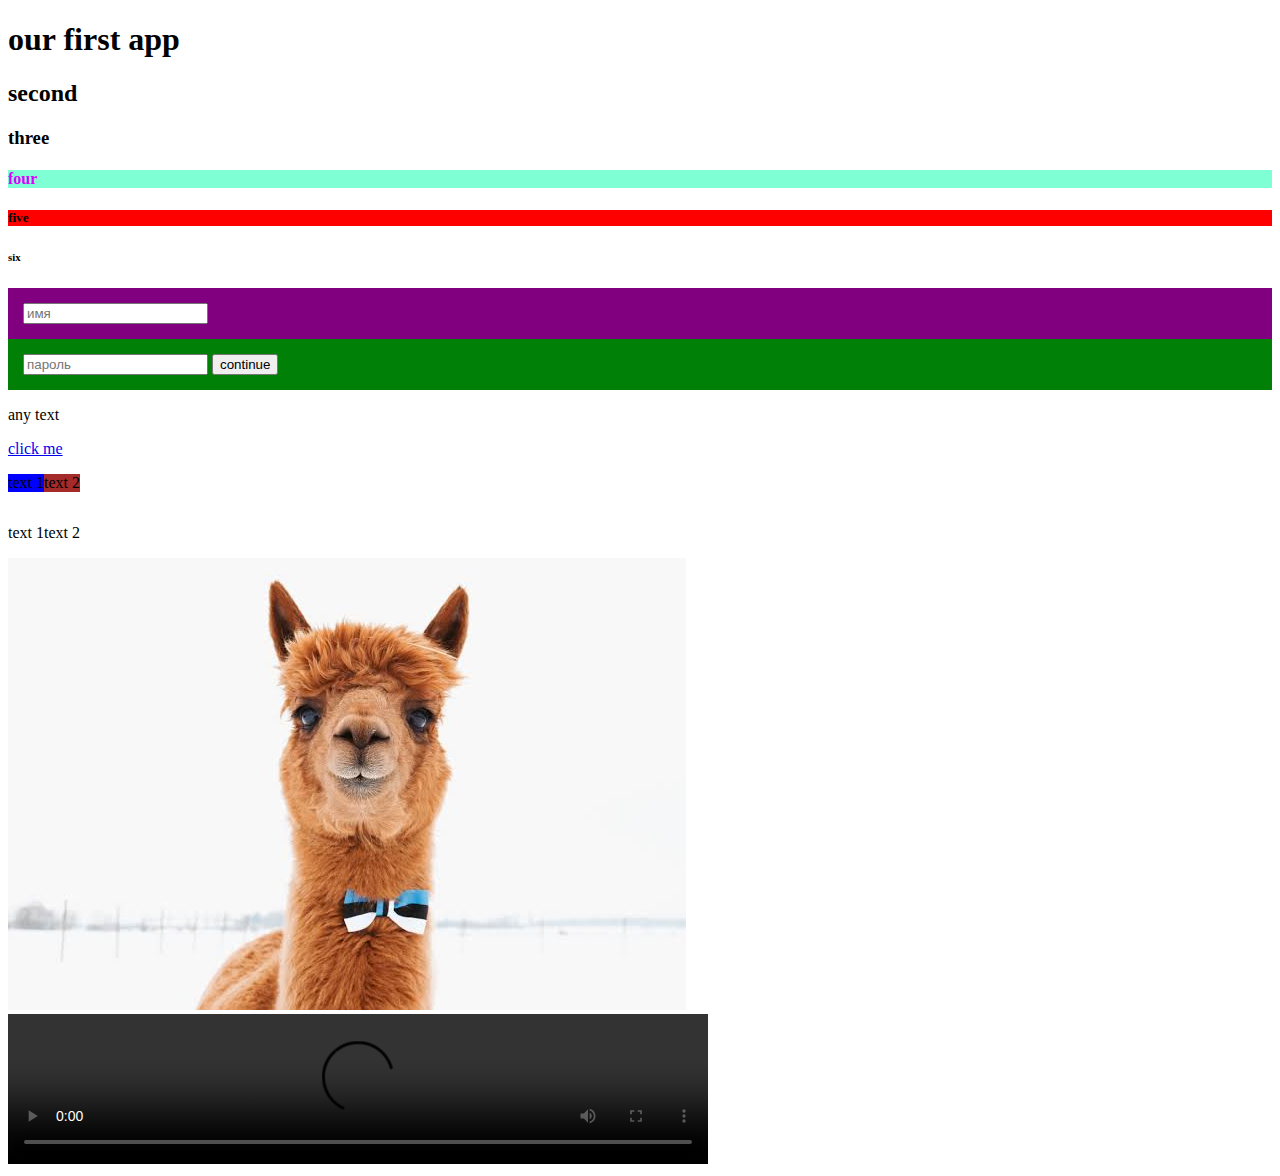
==== index.html @ 18067cea "test" ====
<!DOCTYPE html>
<html lang="en">
<head>
    <meta charset="UTF-8">
    <meta name="viewport" content="width=device-width, initial-scale=1.0">
    <title>Document</title>
    <link rel="stylesheet" type="text/css" href="style.css"/>
</head>
<body>
    <!-- headers comments io-->
    <h1>our first app </h1>
    <h2 >second</h2>
    <h3 >three</h3>
    <h4 style="background-color: aquamarine; color: rgb(221, 0, 255);">four</h4>
    <h5 style="background-color: red;">five</h5>
    <h6>six</h6>
    <!--input html elements-->
    <div style="background-color: purple; padding: 15px;">
<input placeholder="имя" type="name"/>
    </div>
    <div style="background-color: rgb(0, 128, 6); padding: 15px;">
        <input placeholder="пароль" type="password"/>
        <button>continue</button>
    </div>
    <!--zhanel--> 
    <p>any text</p>
    <a href="https://m.krisha.kz/data/rent_contract_ru.pdf" target="_blank
    ">click me</a>
    <div id="container1" >
    <p style="background-color: blue;"> text 1</p>
    <p style="background-color: brown;">text 2</p>
    </div>
    <div class="container2" >
        <p > text 1</p>
        <p >text 2</p>
        </div>
        <img src="pic.jpg" alt="alpaka">
        <video width="700" controls>
            <source src="Свадьба 14 число.mp4">
        </video>
</body>
</html>
---- style.css ----
#container1 {
    display: flex;
}
.container2 {
    display: flex;
}
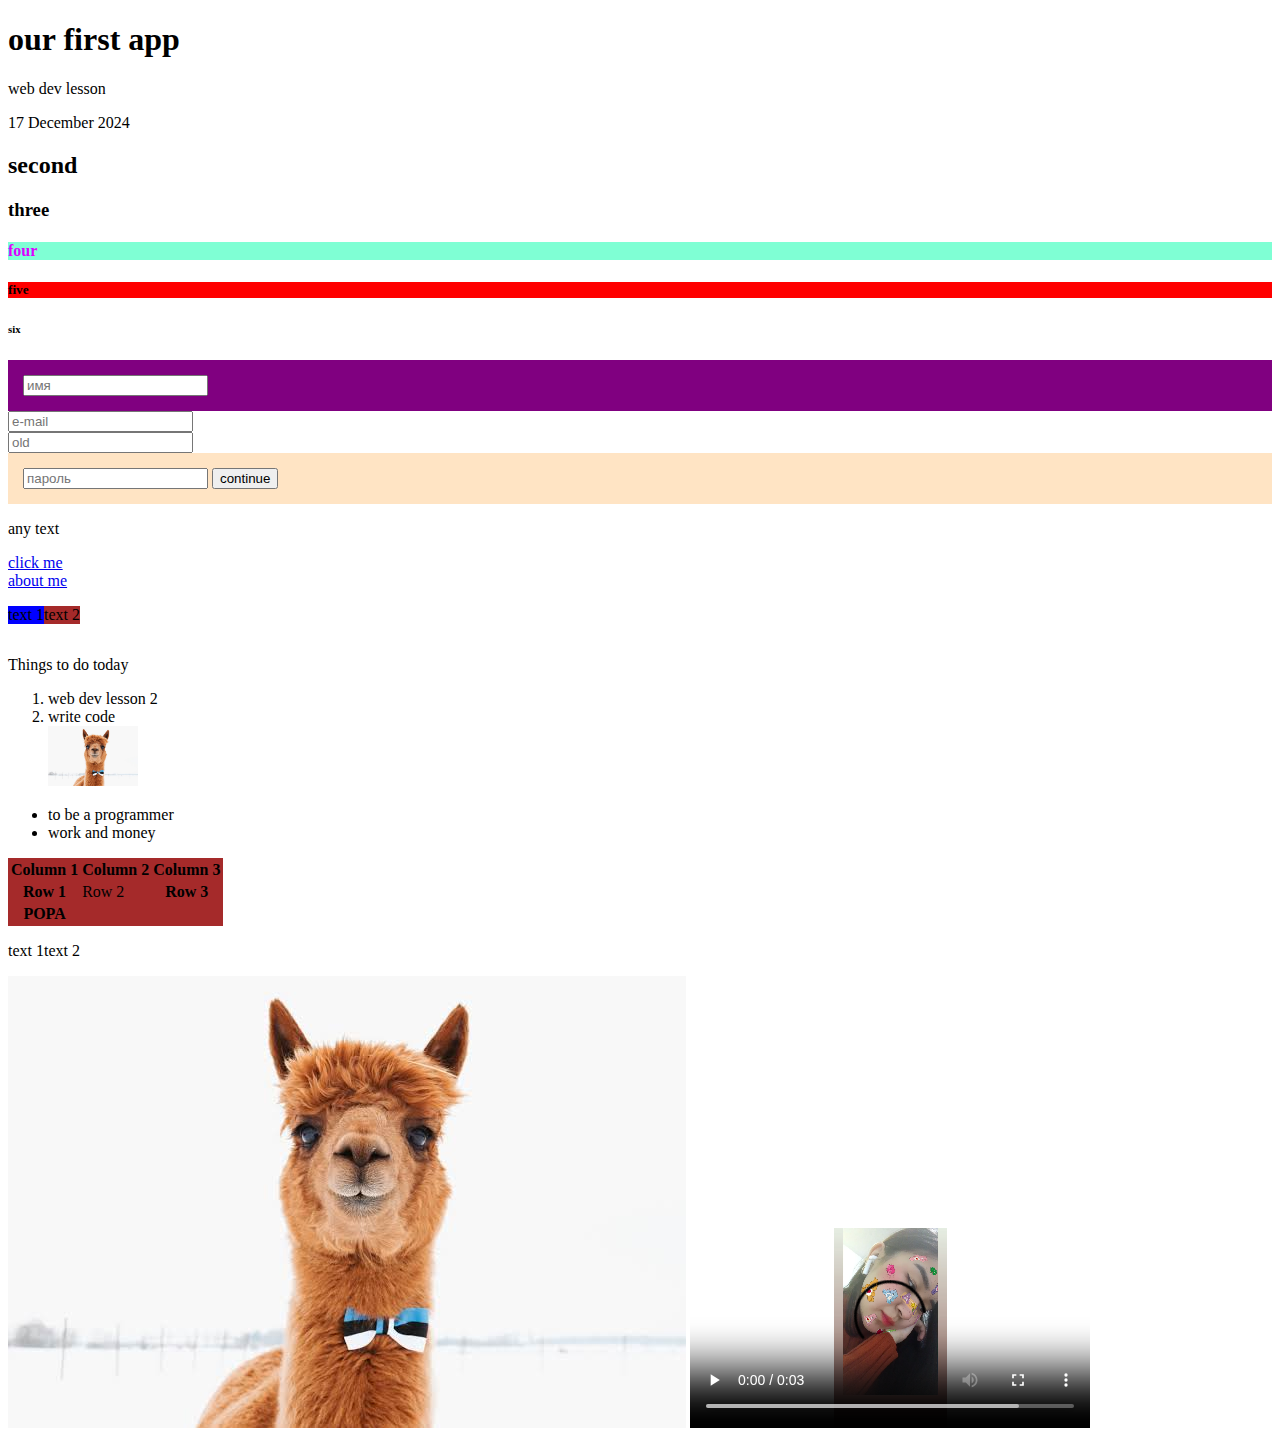
==== commit c1d7de02: "aboutme" ====
--- a/index.html
+++ b/index.html
@@ -9,6 +9,8 @@
 <body>
     <!-- headers comments io-->
     <h1>our first app </h1>
+    <p>web dev lesson</p>
+    <p>17 December 2024</p>
     <h2 >second</h2>
     <h3 >three</h3>
     <h4 style="background-color: aquamarine; color: rgb(221, 0, 255);">four</h4>
@@ -18,25 +20,60 @@
     <div style="background-color: purple; padding: 15px;">
 <input placeholder="имя" type="name"/>
     </div>
-    <div style="background-color: rgb(0, 128, 6); padding: 15px;">
-        <input placeholder="пароль" type="password"/>
-        <button>continue</button>
+    <div>
+        <input placeholder="e-mail" type="email">
     </div>
+    <div>
+        <input placeholder="old" type="number">
+    </div>
+<div style="background-color: bisque; padding: 15px;">
+    <input placeholder="пароль" type="password">
+    <button>continue</button>
+</div>
     <!--zhanel--> 
     <p>any text</p>
-    <a href="https://m.krisha.kz/data/rent_contract_ru.pdf" target="_blank
+    <div style="display: flex; flex-direction: column;">
+        <a href="https://m.krisha.kz/data/rent_contract_ru.pdf" target="_blank
     ">click me</a>
+    <a href="/components/aboutme.html">about me</a>
+    </div>
     <div id="container1" >
     <p style="background-color: blue;"> text 1</p>
     <p style="background-color: brown;">text 2</p>
     </div>
+    <!--spisok-->
+   <p> Things to do today</p> 
+   <ol>
+        <li>web dev lesson 2  </li>
+        <li>write code</li>
+        <img src="pic.jpg" weight="60px" height="60px">
+    </ol>
+    <ul>
+        <li>to be a programmer</li>
+        <li>work and money</li>
+    </ul>
+    <table style="background-color: brown;">
+            <tr>
+                <th>Column 1 </th>
+                <th>Column 2</th>
+                <th>Column 3</th>
+            </tr>
+            <tr>
+                <th>Row 1</th>
+                <td>Row 2</th>
+                <th>Row 3</th>
+            </tr>
+            <tr>
+                <th>POPA</th>
+            </tr>
+    </table>
     <div class="container2" >
         <p > text 1</p>
         <p >text 2</p>
         </div>
         <img src="pic.jpg" alt="alpaka">
-        <video width="700" controls>
-            <source src="Свадьба 14 число.mp4">
+        <video width="400" height="200" controls>
+            <source src="2021-04-11 195923(1).mov">
         </video>
 </body>
 </html>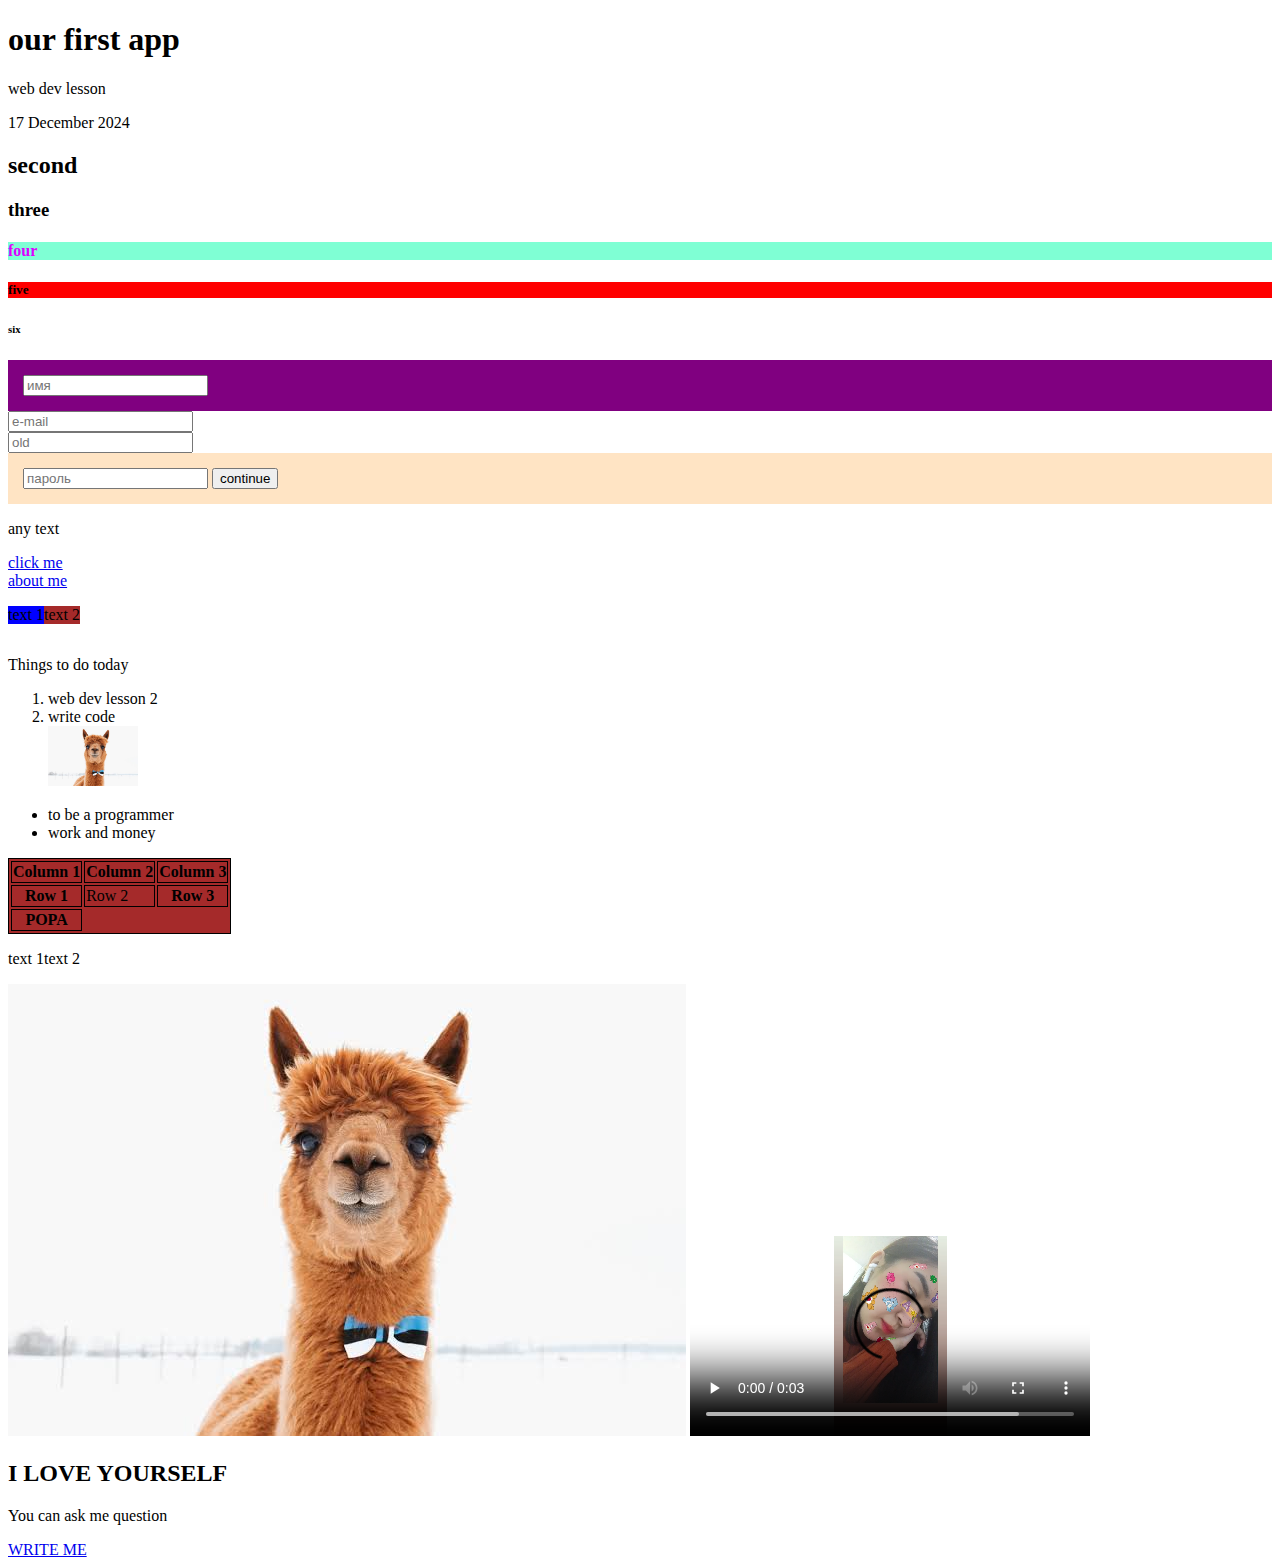
==== commit 4cac2572: "vkk" ====
--- a/index.html
+++ b/index.html
@@ -30,11 +30,11 @@
     <input placeholder="пароль" type="password">
     <button>continue</button>
 </div>
+
     <!--zhanel--> 
     <p>any text</p>
     <div style="display: flex; flex-direction: column;">
-        <a href="https://m.krisha.kz/data/rent_contract_ru.pdf" target="_blank
-    ">click me</a>
+        <a href="https://m.krisha.kz/data/rent_contract_ru.pdf" target="_blank">click me</a>
     <a href="/components/aboutme.html">about me</a>
     </div>
     <div id="container1" >
@@ -75,5 +75,8 @@
         <video width="400" height="200" controls>
             <source src="2021-04-11 195923(1).mov">
         </video>
+        <h2>I LOVE YOURSELF</h2>
+        <p>You can ask me question</p>
+        <a href="https://vk.com/acutiest">WRITE ME</a>
 </body>
 </html>--- a/style.css
+++ b/style.css
@@ -3,4 +3,7 @@
 }
 .container2 {
     display: flex;
-}+}
+table, th, td {
+    border: 1px solid black;
+  }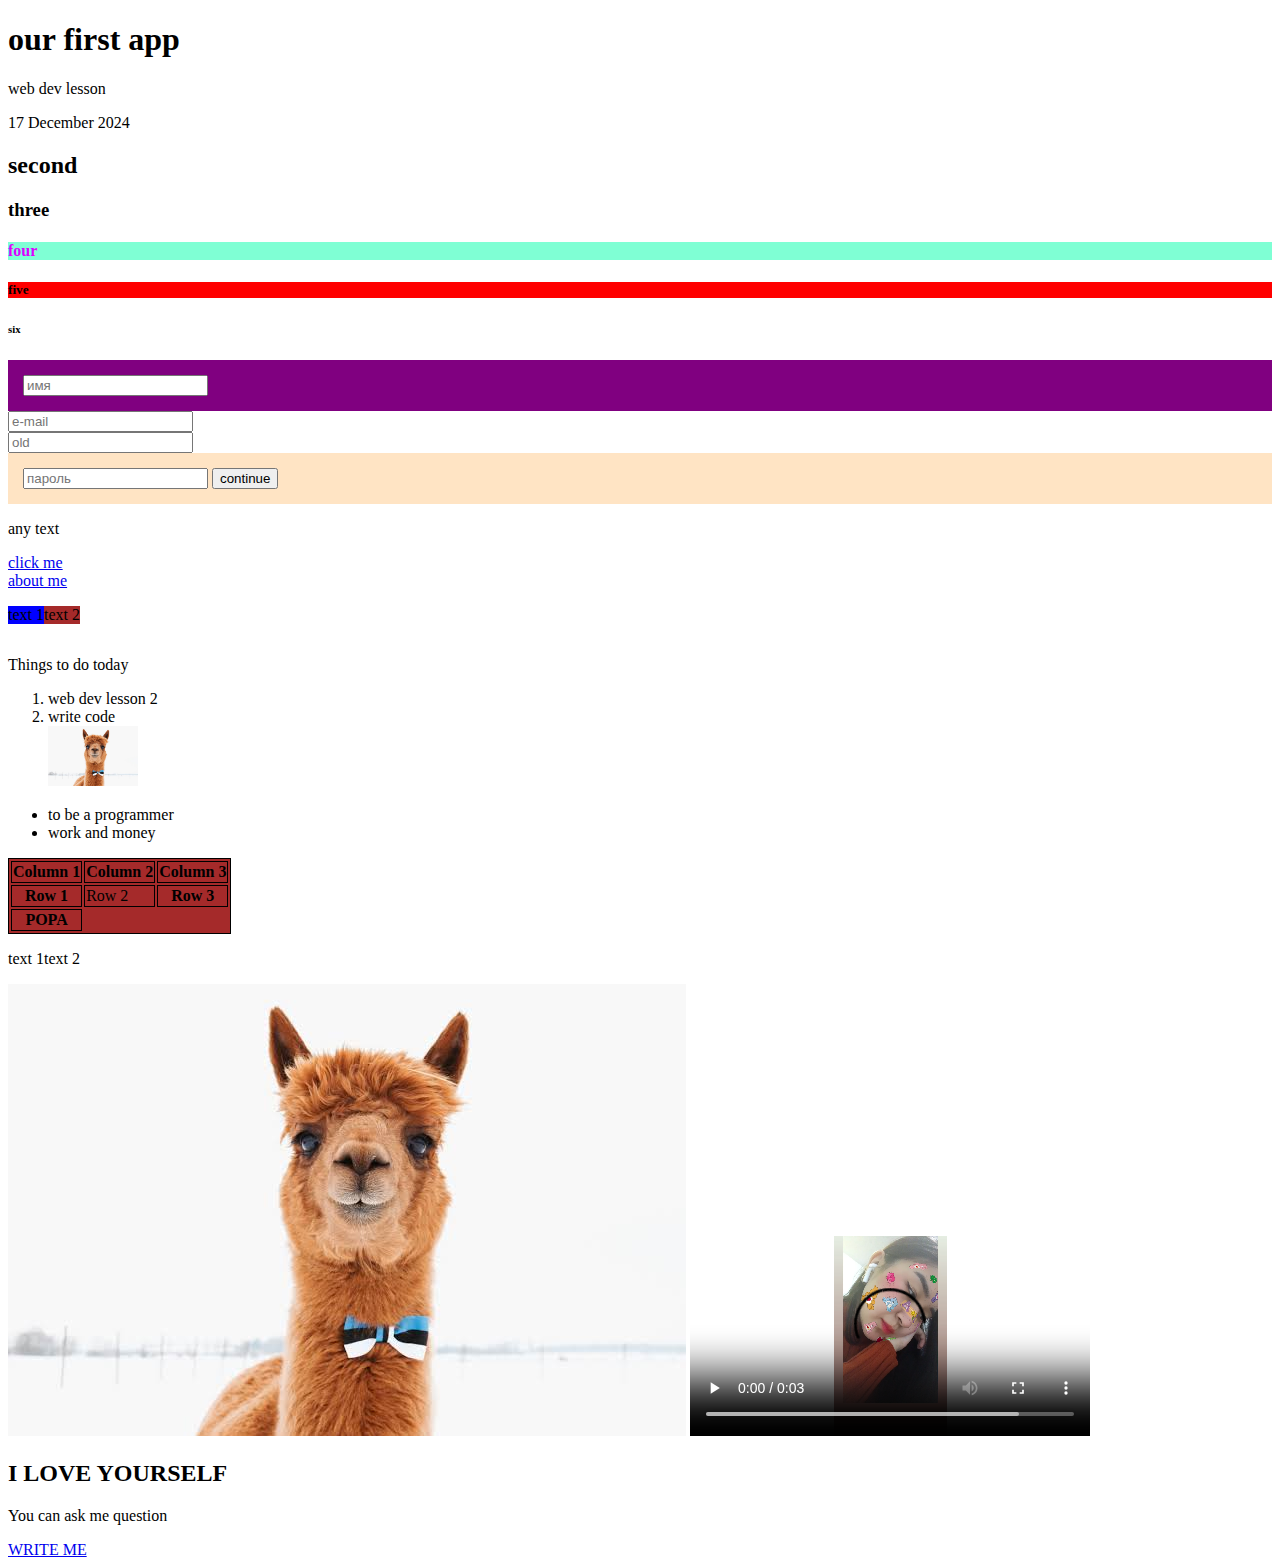
==== commit c6bfb124: "test video added" ====
--- a/index.html
+++ b/index.html
@@ -35,7 +35,7 @@
     <p>any text</p>
     <div style="display: flex; flex-direction: column;">
         <a href="https://m.krisha.kz/data/rent_contract_ru.pdf" target="_blank">click me</a>
-    <a href="/components/aboutme.html">about me</a>
+    <a href="/web/components/aboutme.html">about me</a>
     </div>
     <div id="container1" >
     <p style="background-color: blue;"> text 1</p>
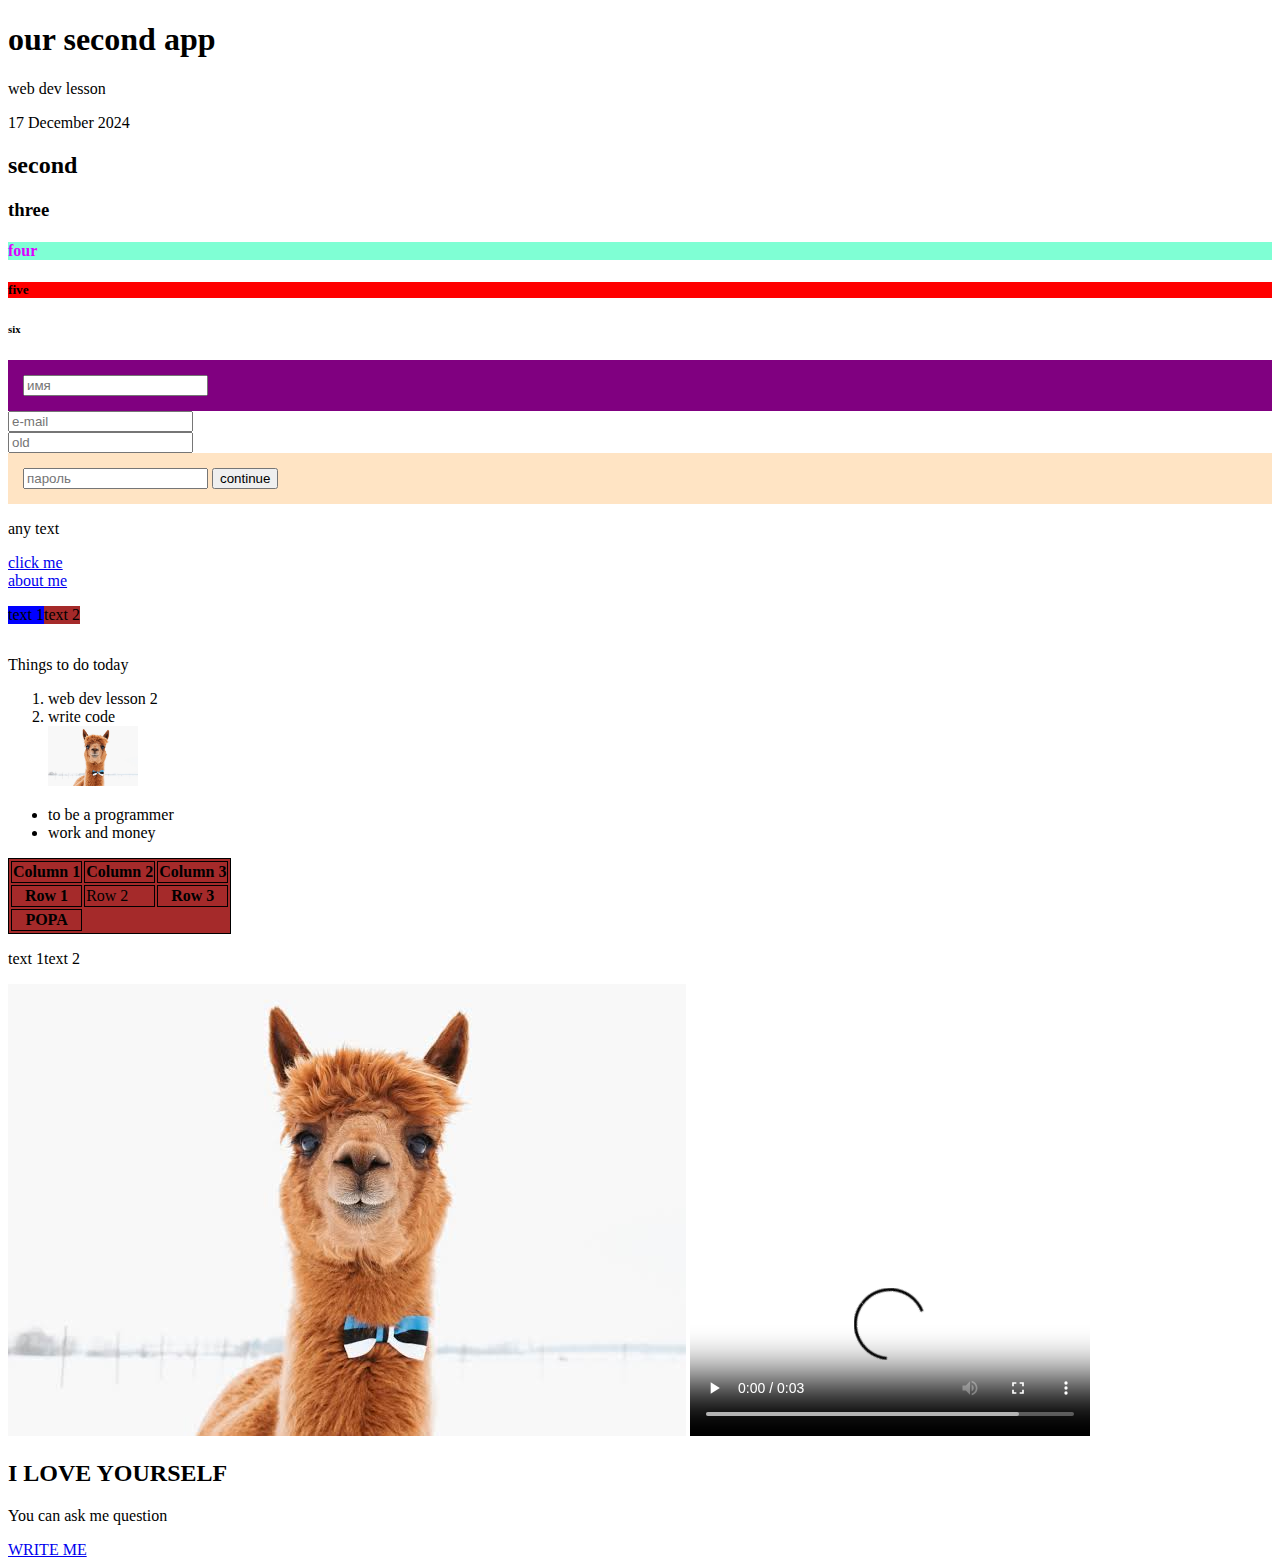
==== commit be0de5a4: "changes header" ====
--- a/index.html
+++ b/index.html
@@ -8,7 +8,7 @@
 </head>
 <body>
     <!-- headers comments io-->
-    <h1>our first app </h1>
+    <h1>our second app </h1>
     <p>web dev lesson</p>
     <p>17 December 2024</p>
     <h2 >second</h2>
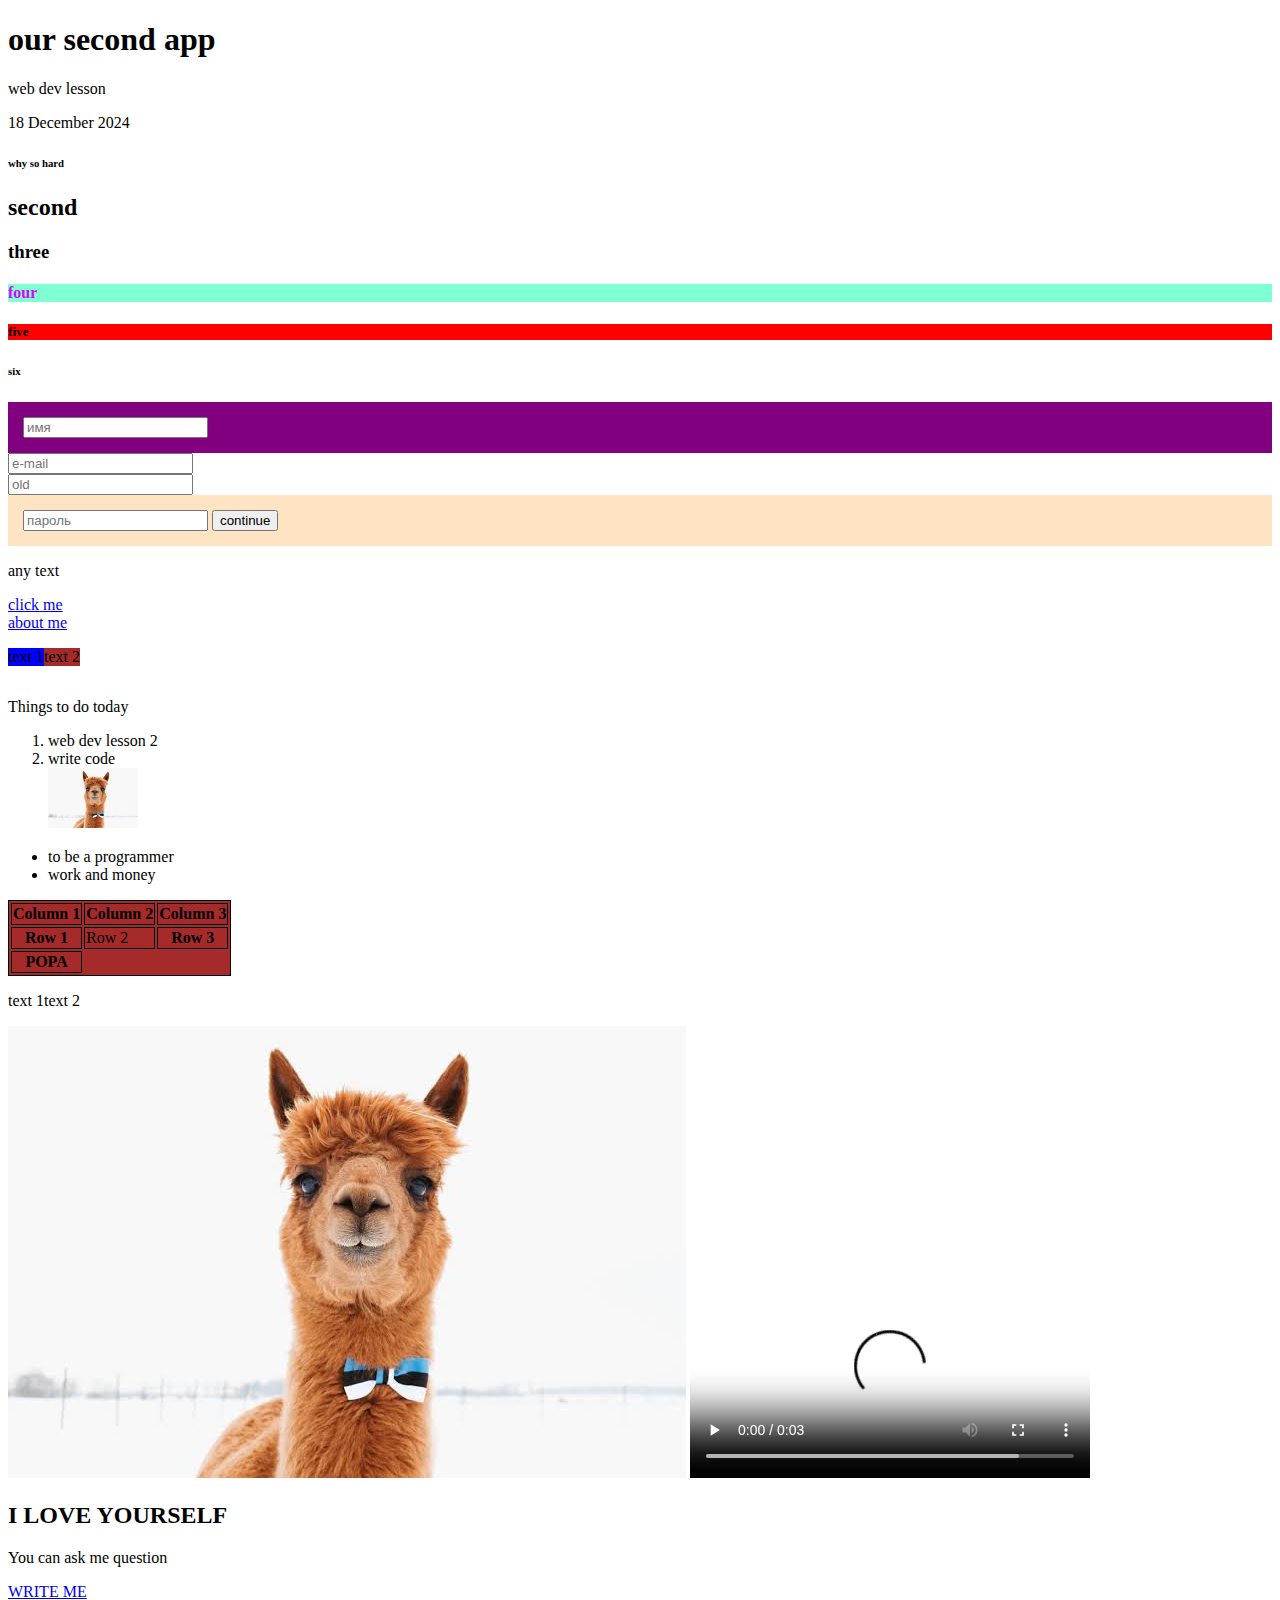
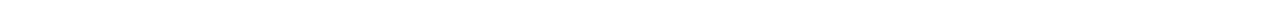
==== commit f505b00e: "header" ====
--- a/index.html
+++ b/index.html
@@ -8,9 +8,10 @@
 </head>
 <body>
     <!-- headers comments io-->
-    <h1>our second app </h1>
+    <h1>our second app</h1>
     <p>web dev lesson</p>
-    <p>17 December 2024</p>
+    <p>18 December 2024</p>
+    <h6>why so hard</h6>
     <h2 >second</h2>
     <h3 >three</h3>
     <h4 style="background-color: aquamarine; color: rgb(221, 0, 255);">four</h4>
